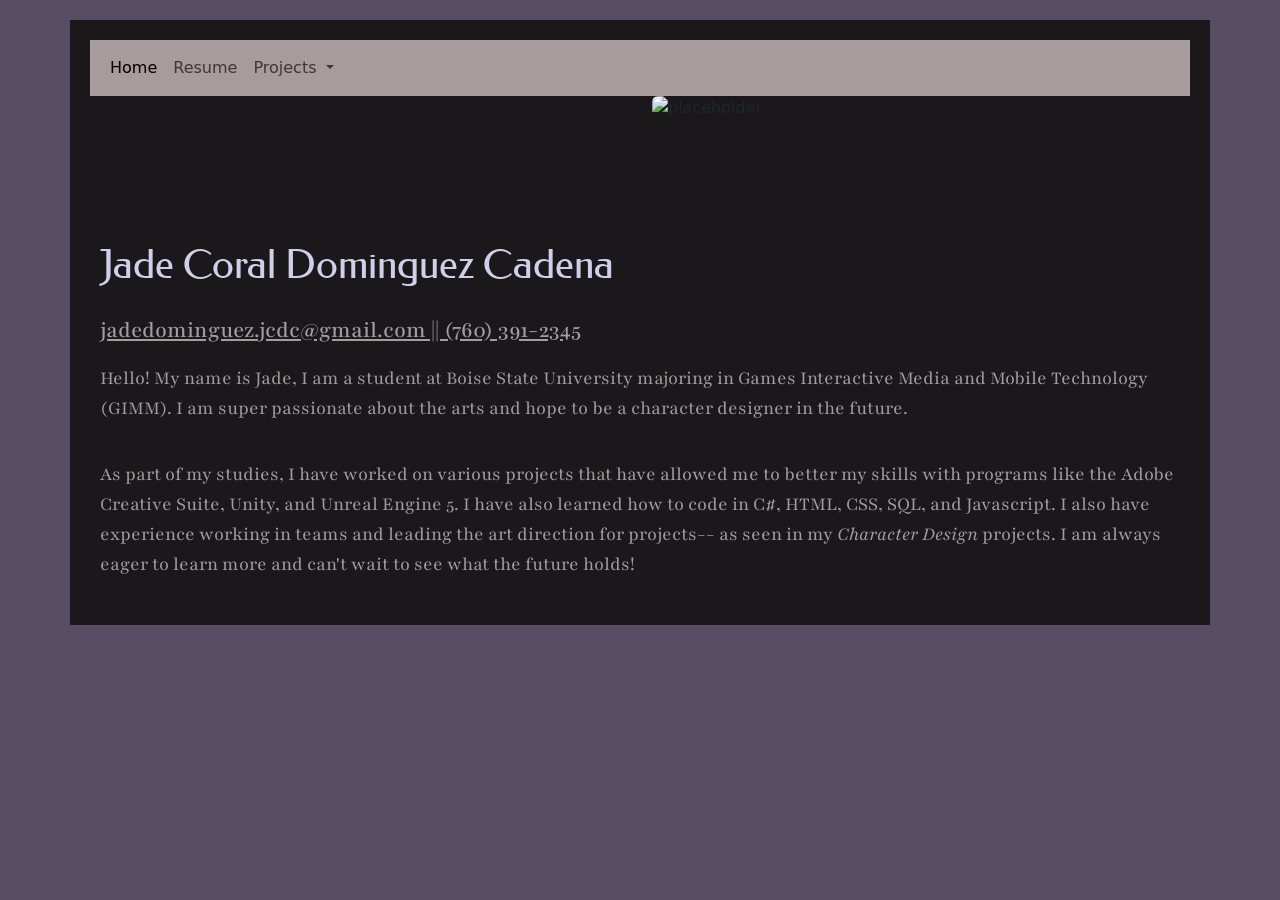
==== index.html @ 488f9a04 "a" ====
<!doctype html>
<html>
  <head>
    <meta name='viewport' content='width=device-width, initial-scale=1' />
    <link rel="preconnect" href="https://fonts.googleapis.com">
    <link rel="preconnect" href="https://fonts.gstatic.com" crossorigin>
    <link href="https://fonts.googleapis.com/css2?family=Federo&family=Playfair:ital,opsz,wght@0,5..1200,300..900;1,5..1200,300..900&display=swap" rel="stylesheet">
    <link href="https://cdn.jsdelivr.net/npm/bootstrap@5.3.8/dist/css/bootstrap.min.css" rel="stylesheet" integrity="sha384-sRIl4kxILFvY47J16cr9ZwB07vP4J8+LH7qKQnuqkuIAvNWLzeN8tE5YBujZqJLB" crossorigin="anonymous">
    <script src="https://cdn.jsdelivr.net/npm/bootstrap@5.3.8/dist/js/bootstrap.bundle.min.js" integrity="sha384-FKyoEForCGlyvwx9Hj09JcYn3nv7wiPVlz7YYwJrWVcXK/BmnVDxM+D2scQbITxI" crossorigin="anonymous"></script>
    <link rel="stylesheet" href="style.css">
  </head>
  <body>
    <div class="container">
      <!-- Navbar -->
      <nav class="navbar navbar-expand-lg navcolor">
        <div class="container-fluid">
          <button class="navbar-toggler" type="button" data-bs-toggle="collapse" data-bs-target="#navbarNavAltMarkup" aria-controls="navbarNavAltMarkup" aria-expanded="false" aria-label="Toggle navigation">
            <span class="navbar-toggler-icon"></span>
          </button>
          <div class="collapse navbar-collapse" id="navbarNavAltMarkup">
            <div class="navbar-nav">
              <!--main-->
              <a class="nav-link active" aria-current="page" href="index.html">Home</a>
              <!--work-->
              <a class="nav-link" href="resume.html">Resume</a>
              <!--projects-->
              <ul class="navbar-nav">
                <li class="nav-item dropdown">
                  <a class="nav-link dropdown-toggle" href="#" role="button" data-bs-toggle="dropdown" aria-expanded="false">
                    Projects
                  </a>
                  <ul class="dropdown-menu">
                    <li><a class="dropdown-item" href="character.html">Character Design</a></li>
                    <li><a class="dropdown-item" href="animation.html">Animation</a></li>
                    <li><a class="dropdown-item" href="web-design.html">Web Design</a></li>
                  </ul>
                </li>
              </ul>
            </div>
          </div>
        </div>
      </nav>

      <div class="row">
        <div class="col-md-6">
          <div class="centering">
            <h1>Jade Coral Dominguez Cadena</h1>
            <h4>jadedominguez.jcdc@gmail.com || (760) 391-2345</h4>
          </div>
        </div>
        <div class="col-md-6">
          <img src="https://pbs.twimg.com/media/FeCy0zdXkAAk6pl.jpg" alt="placeholder" class="img-fluid rounded mx-auto d-block">
        </div>
        <div class="col-md-12">
          <p>Hello! My name is Jade, I am a student at Boise State University majoring in Games Interactive Media and Mobile Technology (GIMM). I am super passionate about the arts and hope to be a character designer in the future.</p>
            <p>As part of my studies, I have worked on various projects that have allowed me to better my skills with programs like the Adobe Creative Suite, Unity, and Unreal Engine 5. I have also learned how to code in C#, HTML, CSS, SQL, and Javascript.
            I also have experience working in teams and leading the art direction for projects-- as seen in my <i>Character Design</i> projects. 
            I am always eager to learn more and can't wait to see what the future holds!
          </p>
        </div>
      </div>
    </div>
  </body>
  
</html>
---- style.css ----
body{
    background-color:#564D65;
}

.container{
    background-color: #1A181B;
    padding: 20px;
    margin: 20px auto;
}

h1{
    font-family: "federo", sans-serif;
    padding: 10px;
    color: #CFCFEA;
}

h4{
    font-family: "playfair", serif;
    padding: 10px 10px 0px 10px;
    text-decoration: underline;
    color: #A89B9D;
}

p{
    font-family: "playfair", serif;
    padding: 10px;
    font-size: 20px;
    color: #A89B9D;
}

.navcolor{
    background-color: #A89B9D;
}

.centering{
    margin-top: 25%;
}
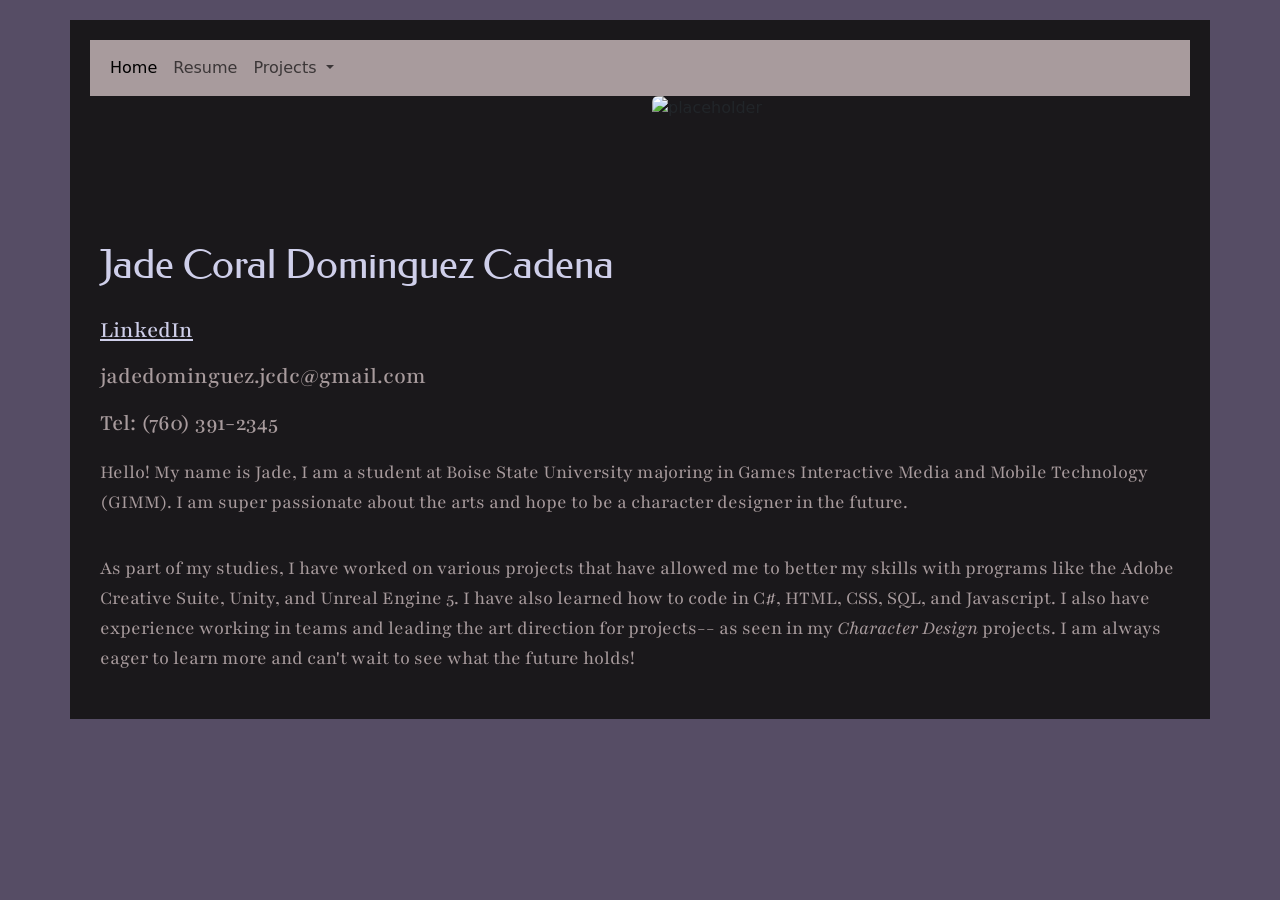
==== commit 4668432c: "da" ====
--- a/index.html
+++ b/index.html
@@ -1,65 +1,82 @@
 <!doctype html>
 <html>
-  <head>
-    <meta name='viewport' content='width=device-width, initial-scale=1' />
-    <link rel="preconnect" href="https://fonts.googleapis.com">
-    <link rel="preconnect" href="https://fonts.gstatic.com" crossorigin>
-    <link href="https://fonts.googleapis.com/css2?family=Federo&family=Playfair:ital,opsz,wght@0,5..1200,300..900;1,5..1200,300..900&display=swap" rel="stylesheet">
-    <link href="https://cdn.jsdelivr.net/npm/bootstrap@5.3.8/dist/css/bootstrap.min.css" rel="stylesheet" integrity="sha384-sRIl4kxILFvY47J16cr9ZwB07vP4J8+LH7qKQnuqkuIAvNWLzeN8tE5YBujZqJLB" crossorigin="anonymous">
-    <script src="https://cdn.jsdelivr.net/npm/bootstrap@5.3.8/dist/js/bootstrap.bundle.min.js" integrity="sha384-FKyoEForCGlyvwx9Hj09JcYn3nv7wiPVlz7YYwJrWVcXK/BmnVDxM+D2scQbITxI" crossorigin="anonymous"></script>
-    <link rel="stylesheet" href="style.css">
-  </head>
-  <body>
-    <div class="container">
-      <!-- Navbar -->
-      <nav class="navbar navbar-expand-lg navcolor">
-        <div class="container-fluid">
-          <button class="navbar-toggler" type="button" data-bs-toggle="collapse" data-bs-target="#navbarNavAltMarkup" aria-controls="navbarNavAltMarkup" aria-expanded="false" aria-label="Toggle navigation">
-            <span class="navbar-toggler-icon"></span>
-          </button>
-          <div class="collapse navbar-collapse" id="navbarNavAltMarkup">
-            <div class="navbar-nav">
-              <!--main-->
-              <a class="nav-link active" aria-current="page" href="index.html">Home</a>
-              <!--work-->
-              <a class="nav-link" href="resume.html">Resume</a>
-              <!--projects-->
-              <ul class="navbar-nav">
-                <li class="nav-item dropdown">
-                  <a class="nav-link dropdown-toggle" href="#" role="button" data-bs-toggle="dropdown" aria-expanded="false">
-                    Projects
-                  </a>
-                  <ul class="dropdown-menu">
-                    <li><a class="dropdown-item" href="character.html">Character Design</a></li>
-                    <li><a class="dropdown-item" href="animation.html">Animation</a></li>
-                    <li><a class="dropdown-item" href="web-design.html">Web Design</a></li>
-                  </ul>
-                </li>
-              </ul>
-            </div>
+
+<head>
+  <meta name='viewport' content='width=device-width, initial-scale=1' />
+  <link rel="preconnect" href="https://fonts.googleapis.com">
+  <link rel="preconnect" href="https://fonts.gstatic.com" crossorigin>
+  <link
+    href="https://fonts.googleapis.com/css2?family=Federo&family=Playfair:ital,opsz,wght@0,5..1200,300..900;1,5..1200,300..900&display=swap"
+    rel="stylesheet">
+  <link href="https://cdn.jsdelivr.net/npm/bootstrap@5.3.8/dist/css/bootstrap.min.css" rel="stylesheet"
+    integrity="sha384-sRIl4kxILFvY47J16cr9ZwB07vP4J8+LH7qKQnuqkuIAvNWLzeN8tE5YBujZqJLB" crossorigin="anonymous">
+  <script src="https://cdn.jsdelivr.net/npm/bootstrap@5.3.8/dist/js/bootstrap.bundle.min.js"
+    integrity="sha384-FKyoEForCGlyvwx9Hj09JcYn3nv7wiPVlz7YYwJrWVcXK/BmnVDxM+D2scQbITxI"
+    crossorigin="anonymous"></script>
+  <link rel="stylesheet" href="style.css">
+</head>
+
+<body>
+  <div class="container">
+    <!-- Navbar -->
+    <nav class="navbar navbar-expand-lg navcolor">
+      <div class="container-fluid">
+        <button class="navbar-toggler" type="button" data-bs-toggle="collapse" data-bs-target="#navbarNavAltMarkup"
+          aria-controls="navbarNavAltMarkup" aria-expanded="false" aria-label="Toggle navigation">
+          <span class="navbar-toggler-icon"></span>
+        </button>
+        <div class="collapse navbar-collapse" id="navbarNavAltMarkup">
+          <div class="navbar-nav">
+            <!--main-->
+            <a class="nav-link active" aria-current="page" href="index.html">Home</a>
+            <!--work-->
+            <a class="nav-link" href="jade_dominguez_resume.pdf">Resume</a>
+            <!--projects-->
+            <ul class="navbar-nav">
+              <li class="nav-item dropdown">
+                <a class="nav-link dropdown-toggle" href="#" role="button" data-bs-toggle="dropdown"
+                  aria-expanded="false">
+                  Projects
+                </a>
+                <ul class="dropdown-menu">
+                  <li><a class="dropdown-item" href="character.html">Character Design</a></li>
+                  <li><a class="dropdown-item" href="animation.html">Animation</a></li>
+                  <li><a class="dropdown-item" href="web-design.html">Web Design</a></li>
+                </ul>
+              </li>
+            </ul>
           </div>
         </div>
-      </nav>
+      </div>
+    </nav>
 
-      <div class="row">
-        <div class="col-md-6">
-          <div class="centering">
-            <h1>Jade Coral Dominguez Cadena</h1>
-            <h4>jadedominguez.jcdc@gmail.com || (760) 391-2345</h4>
-          </div>
-        </div>
-        <div class="col-md-6">
-          <img src="https://pbs.twimg.com/media/FeCy0zdXkAAk6pl.jpg" alt="placeholder" class="img-fluid rounded mx-auto d-block">
-        </div>
-        <div class="col-md-12">
-          <p>Hello! My name is Jade, I am a student at Boise State University majoring in Games Interactive Media and Mobile Technology (GIMM). I am super passionate about the arts and hope to be a character designer in the future.</p>
-            <p>As part of my studies, I have worked on various projects that have allowed me to better my skills with programs like the Adobe Creative Suite, Unity, and Unreal Engine 5. I have also learned how to code in C#, HTML, CSS, SQL, and Javascript.
-            I also have experience working in teams and leading the art direction for projects-- as seen in my <i>Character Design</i> projects. 
-            I am always eager to learn more and can't wait to see what the future holds!
-          </p>
+    <div class="row">
+      <div class="col-md-6">
+        <div class="centering">
+          <h1>Jade Coral Dominguez Cadena</h1>
+          <h4><a href="https://www.linkedin.com/in/jadecdc/">LinkedIn</a></h4>
+          <h4>jadedominguez.jcdc@gmail.com</h4>
+          <h4>Tel: (760) 391-2345</h4>
         </div>
       </div>
+      <div class="col-md-6">
+        <img src="https://pbs.twimg.com/media/FeCy0zdXkAAk6pl.jpg" alt="placeholder"
+          class="img-fluid rounded mx-auto d-block">
+      </div>
+      <div class="col-md-12">
+        <p>Hello! My name is Jade, I am a student at Boise State University majoring in Games Interactive Media and
+          Mobile Technology (GIMM). I am super passionate about the arts and hope to be a character designer in the
+          future.</p>
+        <p>As part of my studies, I have worked on various projects that have allowed me to better my skills with
+          programs like the Adobe Creative Suite, Unity, and Unreal Engine 5. I have also learned how to code in C#,
+          HTML, CSS, SQL, and Javascript.
+          I also have experience working in teams and leading the art direction for projects-- as seen in my
+          <i>Character Design</i> projects.
+          I am always eager to learn more and can't wait to see what the future holds!
+        </p>
+      </div>
     </div>
-  </body>
-  
-</html>
+  </div>
+</body>
+
+</html>
--- a/style.css
+++ b/style.css
@@ -19,8 +19,12 @@
 h4{
     font-family: "playfair", serif;
     padding: 10px 10px 0px 10px;
+    color: #A89B9D;
+}
+
+a{
+    color: #CFCFEA;
     text-decoration: underline;
-    color: #A89B9D;
 }
 
 p{
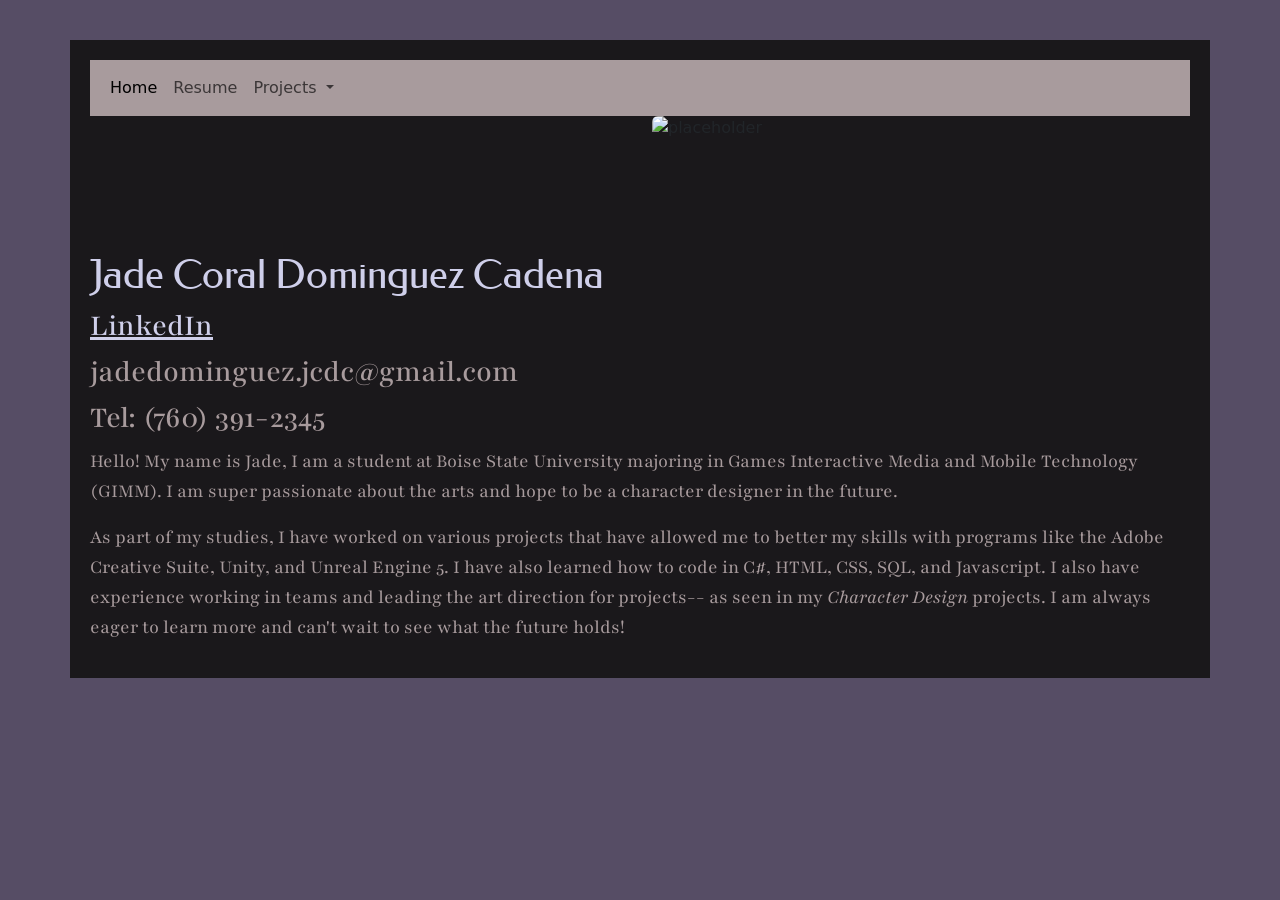
==== commit f19820e5: "concept projects 2/3" ====
--- a/index.html
+++ b/index.html
@@ -39,7 +39,7 @@
                   Projects
                 </a>
                 <ul class="dropdown-menu">
-                  <li><a class="dropdown-item" href="character.html">Character Design</a></li>
+                  <li><a class="dropdown-item" href="character.html">Concept Art</a></li>
                   <li><a class="dropdown-item" href="animation.html">Animation</a></li>
                   <li><a class="dropdown-item" href="web-design.html">Web Design</a></li>
                 </ul>
--- a/style.css
+++ b/style.css
@@ -1,5 +1,3 @@
-
-
 body{
     background-color:#564D65;
 }
@@ -7,19 +5,18 @@
 .container{
     background-color: #1A181B;
     padding: 20px;
-    margin: 20px auto;
+    margin: 40px auto;
 }
 
 h1{
     font-family: "federo", sans-serif;
-    padding: 10px;
     color: #CFCFEA;
 }
 
 h4{
     font-family: "playfair", serif;
-    padding: 10px 10px 0px 10px;
     color: #A89B9D;
+    font-size: xx-large;
 }
 
 a{
@@ -29,7 +26,6 @@
 
 p{
     font-family: "playfair", serif;
-    padding: 10px;
     font-size: 20px;
     color: #A89B9D;
 }
@@ -42,3 +38,11 @@
     margin-top: 25%;
 }
 
+.margins{
+    margin: 20px;
+}
+
+.dividing{
+    border-top: 1px solid #A89B9D;
+    margin: 20px 0;
+}
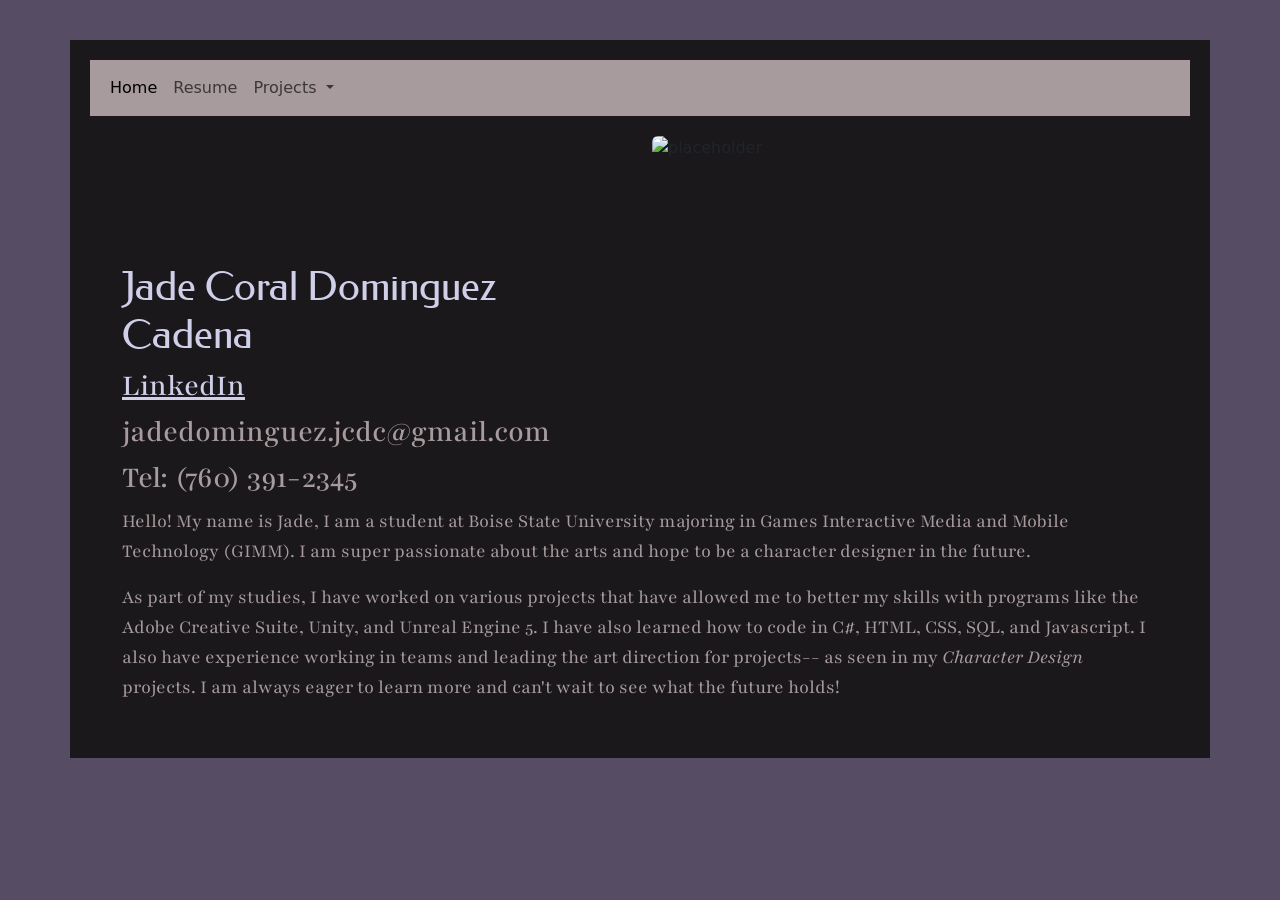
==== commit 44d2d4d2: "margins" ====
--- a/index.html
+++ b/index.html
@@ -50,7 +50,7 @@
       </div>
     </nav>
 
-    <div class="row">
+    <div class="row margins">
       <div class="col-md-6">
         <div class="centering">
           <h1>Jade Coral Dominguez Cadena</h1>
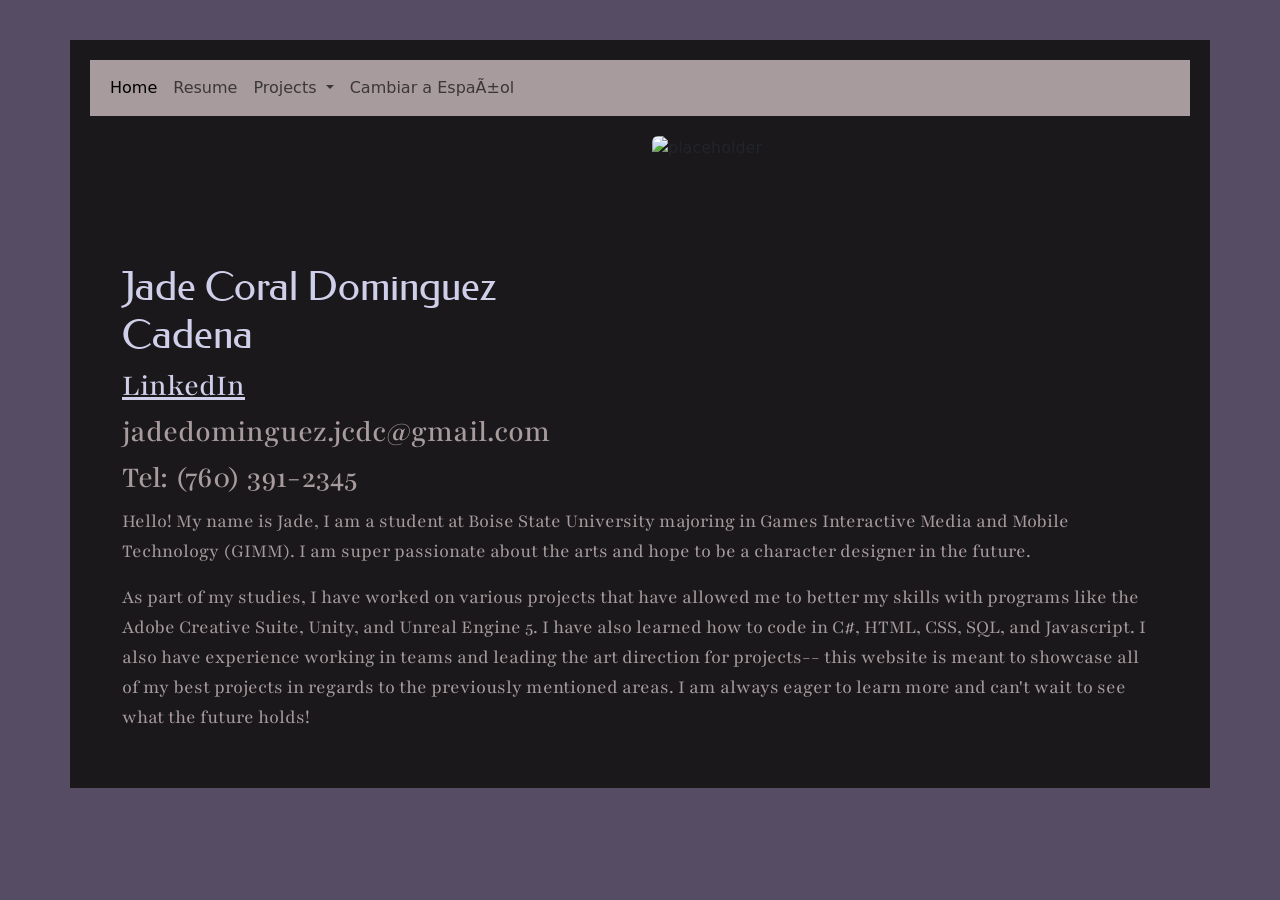
==== commit a2a08311: "theseus and web dev" ====
--- a/index.html
+++ b/index.html
@@ -45,6 +45,7 @@
                 </ul>
               </li>
             </ul>
+            <a class="nav-link" href="jade_dominguez_resume.pdf">Cambiar a Español</a>
           </div>
         </div>
       </div>
@@ -54,7 +55,7 @@
       <div class="col-md-6">
         <div class="centering">
           <h1>Jade Coral Dominguez Cadena</h1>
-          <h4><a href="https://www.linkedin.com/in/jadecdc/">LinkedIn</a></h4>
+          <h4><a href="https://www.linkedin.com/in/jade-coral-dominguez-cadena/">LinkedIn</a></h4>
           <h4>jadedominguez.jcdc@gmail.com</h4>
           <h4>Tel: (760) 391-2345</h4>
         </div>
@@ -70,8 +71,8 @@
         <p>As part of my studies, I have worked on various projects that have allowed me to better my skills with
           programs like the Adobe Creative Suite, Unity, and Unreal Engine 5. I have also learned how to code in C#,
           HTML, CSS, SQL, and Javascript.
-          I also have experience working in teams and leading the art direction for projects-- as seen in my
-          <i>Character Design</i> projects.
+          I also have experience working in teams and leading the art direction for projects-- this website is meant to showcase 
+          all of my best projects in regards to the previously mentioned areas.
           I am always eager to learn more and can't wait to see what the future holds!
         </p>
       </div>
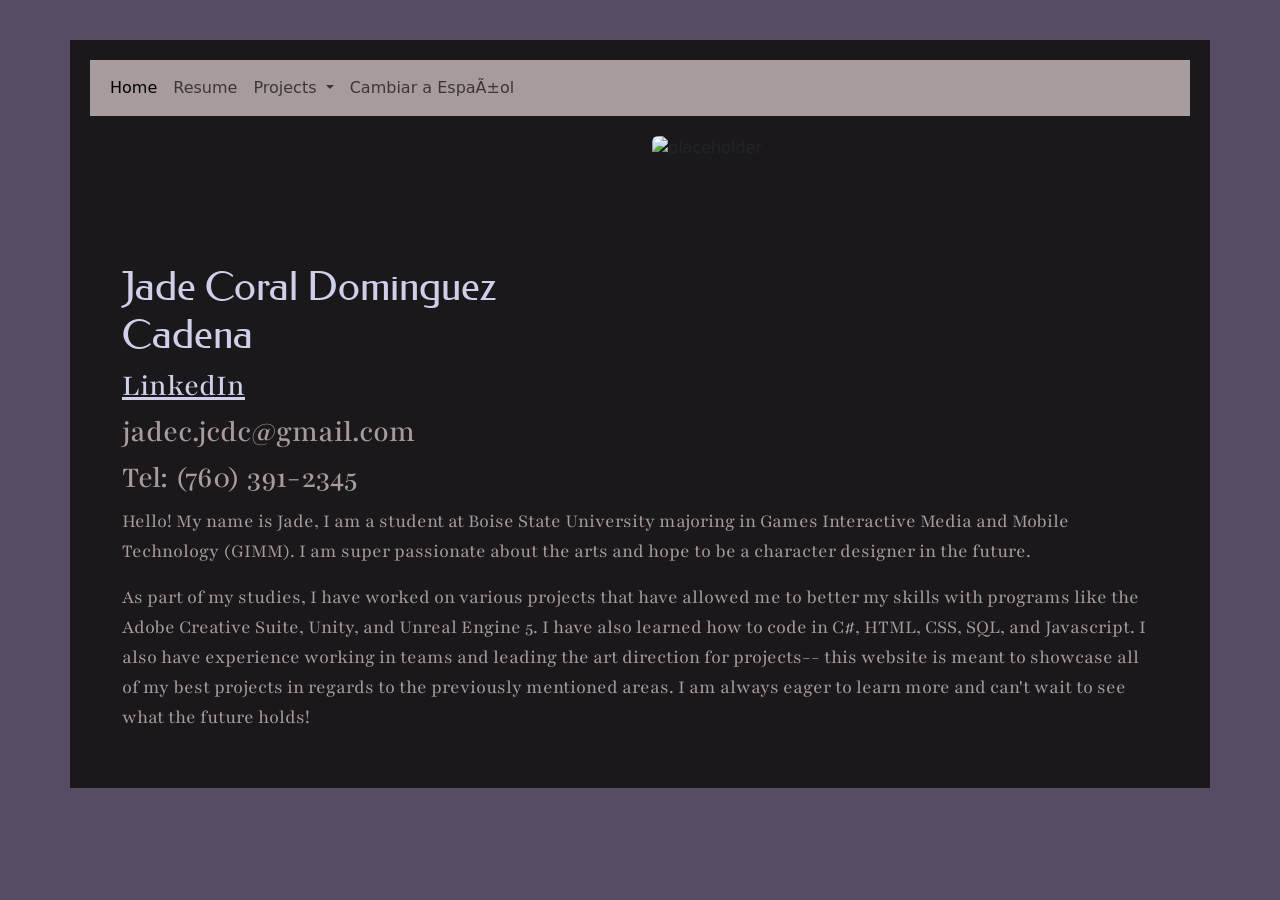
==== commit 6f020617: "sd" ====
--- a/index.html
+++ b/index.html
@@ -15,6 +15,15 @@
     crossorigin="anonymous"></script>
   <link rel="stylesheet" href="style.css">
 </head>
+<!-- Google tag (gtag.js) -->
+<script async src="https://www.googletagmanager.com/gtag/js?id=G-64DTGJBK26"></script>
+<script>
+  window.dataLayer = window.dataLayer || [];
+  function gtag(){dataLayer.push(arguments);}
+  gtag('js', new Date());
+
+  gtag('config', 'G-64DTGJBK26');
+</script>
 
 <body>
   <div class="container">
@@ -45,7 +54,7 @@
                 </ul>
               </li>
             </ul>
-            <a class="nav-link" href="jade_dominguez_resume.pdf">Cambiar a Español</a>
+            <a class="nav-link" href="index-spanish.html">Cambiar a Español</a>
           </div>
         </div>
       </div>
@@ -56,7 +65,7 @@
         <div class="centering">
           <h1>Jade Coral Dominguez Cadena</h1>
           <h4><a href="https://www.linkedin.com/in/jade-coral-dominguez-cadena/">LinkedIn</a></h4>
-          <h4>jadedominguez.jcdc@gmail.com</h4>
+          <h4>jadec.jcdc@gmail.com</h4>
           <h4>Tel: (760) 391-2345</h4>
         </div>
       </div>
@@ -71,7 +80,8 @@
         <p>As part of my studies, I have worked on various projects that have allowed me to better my skills with
           programs like the Adobe Creative Suite, Unity, and Unreal Engine 5. I have also learned how to code in C#,
           HTML, CSS, SQL, and Javascript.
-          I also have experience working in teams and leading the art direction for projects-- this website is meant to showcase 
+          I also have experience working in teams and leading the art direction for projects-- this website is meant to
+          showcase
           all of my best projects in regards to the previously mentioned areas.
           I am always eager to learn more and can't wait to see what the future holds!
         </p>
--- a/style.css
+++ b/style.css
@@ -1,48 +1,48 @@
-body{
-    background-color:#564D65;
+body {
+    background-color: #564D65;
 }
 
-.container{
+.container {
     background-color: #1A181B;
     padding: 20px;
     margin: 40px auto;
 }
 
-h1{
+h1 {
     font-family: "federo", sans-serif;
     color: #CFCFEA;
 }
 
-h4{
+h4 {
     font-family: "playfair", serif;
     color: #A89B9D;
     font-size: xx-large;
 }
 
-a{
+a {
     color: #CFCFEA;
     text-decoration: underline;
 }
 
-p{
+p {
     font-family: "playfair", serif;
     font-size: 20px;
     color: #A89B9D;
 }
 
-.navcolor{
+.navcolor {
     background-color: #A89B9D;
 }
 
-.centering{
+.centering {
     margin-top: 25%;
 }
 
-.margins{
+.margins {
     margin: 20px;
 }
 
-.dividing{
+.dividing {
     border-top: 1px solid #A89B9D;
     margin: 20px 0;
-}
+}
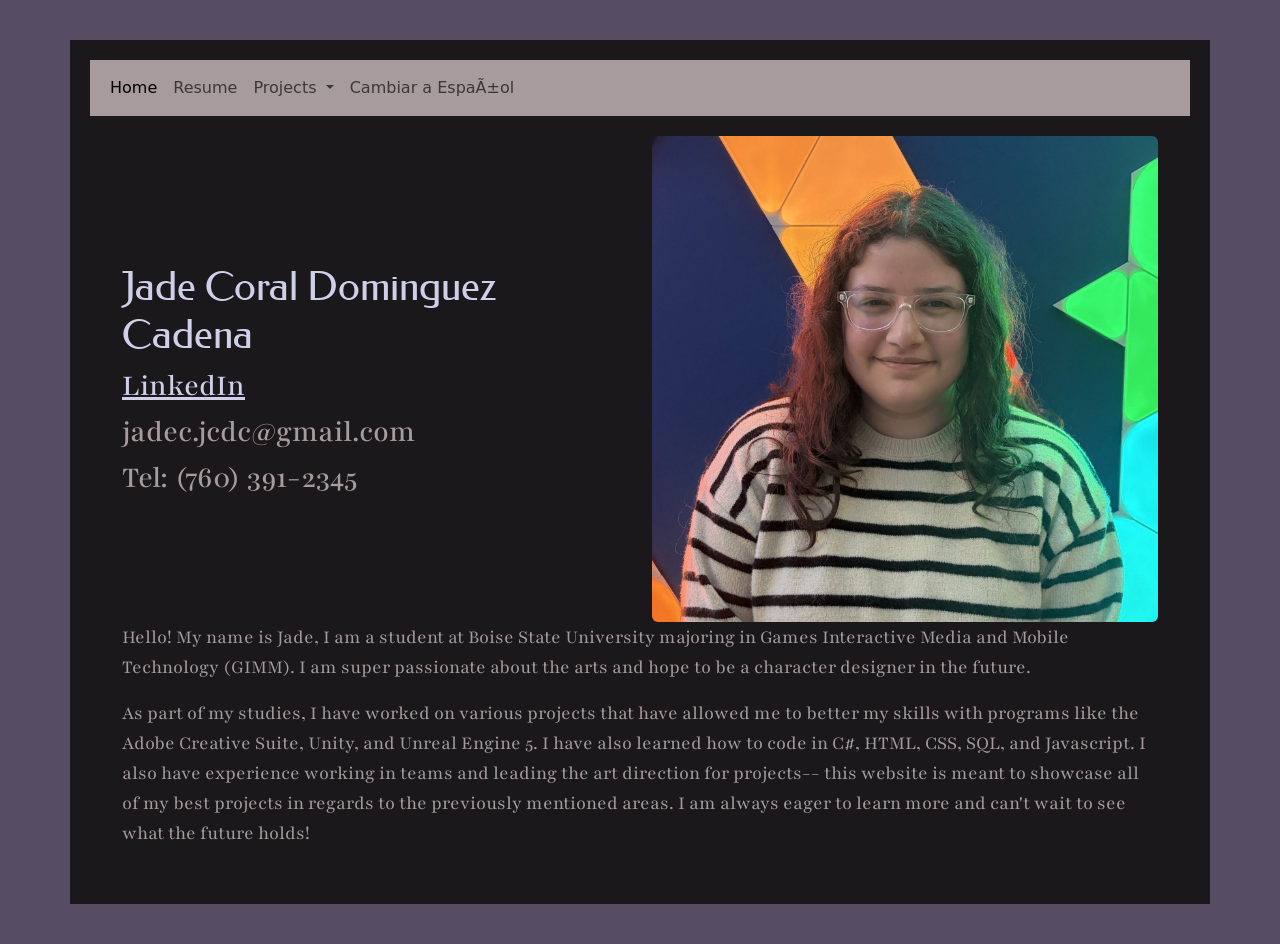
==== commit 45b15e53: "fixess" ====
--- a/index.html
+++ b/index.html
@@ -70,8 +70,8 @@
         </div>
       </div>
       <div class="col-md-6">
-        <img src="https://pbs.twimg.com/media/FeCy0zdXkAAk6pl.jpg" alt="placeholder"
-          class="img-fluid rounded mx-auto d-block">
+        <img src="images/me_sadface.jpg" alt="Picture of myself looking forward"
+          class="img-fluid rounded mx-auto d-block headshot">
       </div>
       <div class="col-md-12">
         <p>Hello! My name is Jade, I am a student at Boise State University majoring in Games Interactive Media and
--- a/style.css
+++ b/style.css
@@ -45,4 +45,9 @@
 .dividing {
     border-top: 1px solid #A89B9D;
     margin: 20px 0;
+}
+
+.headshot {
+    width: 900px;
+    height: Auto;
 }
